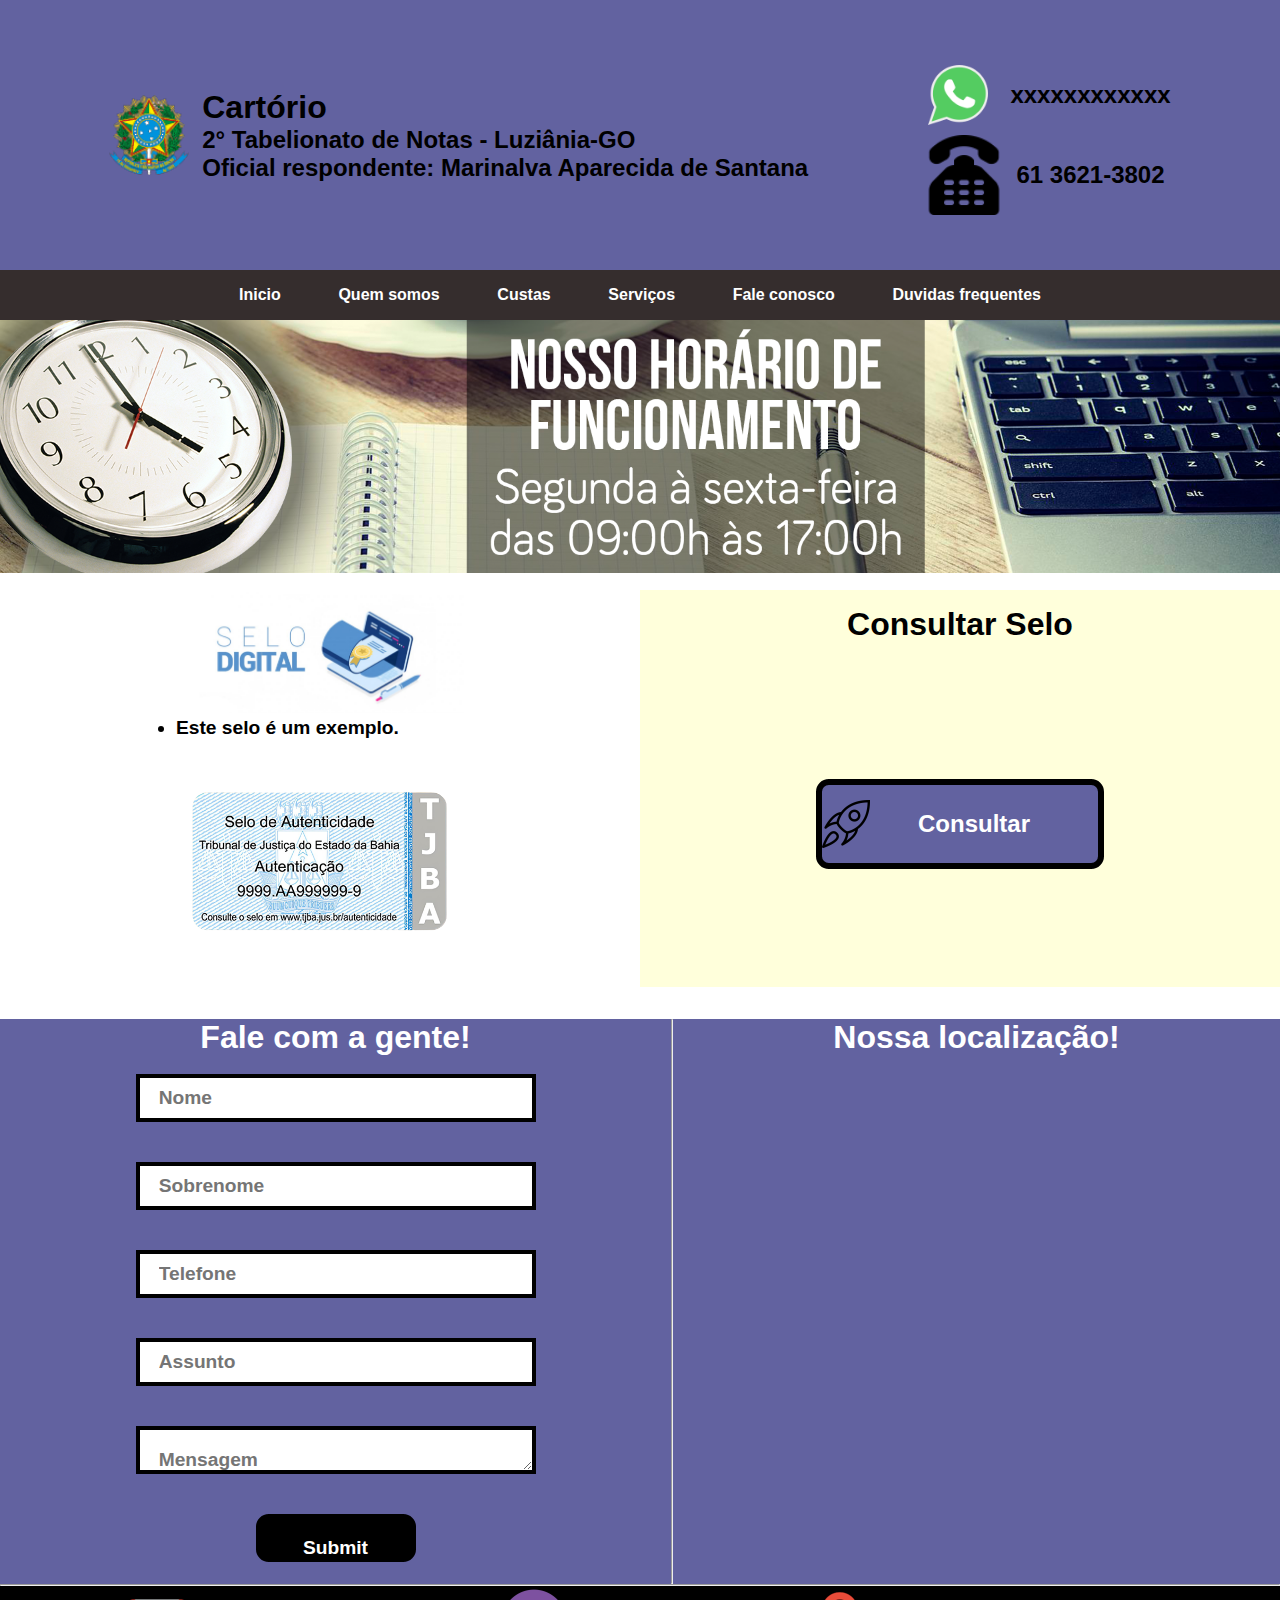
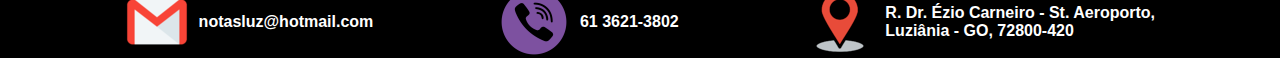
==== index.html @ 1b3fa3c2 "menu-responsivo" ====
<!DOCTYPE html>
<html lang="en">
  <head>
    <meta charset="UTF-8" />
    <meta http-equiv="X-UA-Compatible" content="IE=edge" />
    <meta name="viewport" content="width=device-width, initial-scale=1.0" />
    <link rel="stylesheet" href="./assets/css/style.css" />
    <title>2° Tabelionato de Notas</title>
  </head>
  <body>
    <div id="conteudo">
      <header class="menu">
        <div class="title">
          <img src="./assets/imagens/logo.png" alt="logo" />
          <div class="menu-left">
            <h1>Cartório</h1>
            <p>
              2° Tabelionato de Notas - Luziânia-GO <br />
              <span>Oficial respondente: Marinalva Aparecida de Santana</span>
            </p>
          </div>
        </div>
        <div class="info">
          <div class="wpp">
            <img src="./assets/imagens/icon-wpp.png" alt="logo-whatsapp" />
            <p>xxxxxxxxxxxx</p>
          </div>
          <div class="number">
            <img src="./assets/imagens/icon-phone.png" alt="logo-telefone" />
            <p>61 3621-3802</p>
          </div>
        </div>
      </header>
      <!-- fim do Menu-->
      <section class="menu-links">
        <div class="container-menu">
          <ul>
            <li><a href="index.html">Inicio</a></li>
            <li><a href="./assets/html/quem-somos.html">Quem somos</a></li>
            <li><a href="./assets/html/custas.html">Custas</a></li>
            <li><a href="./assets/html/serviços.html">Serviços</a></li>
            <li><a href="./assets/html/fale-conosco.html">Fale conosco</a></li>
            <li>
              <a href="./assets/html/duvidas-frequentes.html"
                >Duvidas frequentes</a
              >
            </li>
          </ul>
        </div>
        <div class="mobile-menu-icon">
          <button onclick="menuShow()">
            <img
              class="icon"
              src="./assets/img responsividade/menu_white_36dp.svg"
            />
          </button>
        </div>
      

      <div class="mobile-menu">
        <ul>
          <li><a href="#"></a>home</li>
          <li><a href="#"></a>habilidades</li>
          <li><a href="#"></a>sobre mim</li>
          <li><a href="#"></a>projetos</li>
        </ul>
      </div>
      </section>
      <!-- Fim links Menu-->
      <section class="container-carrossel">
        <div class="img-carrossel">
          <img
            src="./assets/imagens/funcionamento-banner1-1.png"
            alt="horario de funcionamento"
          />
        </div>
      </section>
      <!-- fim Carrossel-->
      <section class="container-selo">
        <div class="imgs-selo">
          <div class="img1"><img
            src="./assets/imagens/selo-digital.jpg"
            alt="consultar selo por meio digital"
          />
          <div class="img2"></div>
          
            <ul>
              <li class="texto-exemplo"
                style="
                  font-size: 1.2em;
                  font-family: Arial, Helvetica, sans-serif;
                "
              >
                Este selo é um exemplo.
              </li>
            </ul>
            <img src="./assets/imagens/selo.png" alt="" />
          </div>
        </div>
        <div class="btn-consulta">
          <div class="btn-consulta-title">
            <h2>Consultar Selo</h2>
          </div>
          <div class="btn-selo">
            <button class="button">
              <a href="https://see.tjgo.jus.br/buscas" target="_blank">
                <img
                  src="./assets/imagens/rocket_icon-icons.com_48236.png"
                  alt=""
                />Consultar
              </a>
            </button>
          </div>
        </div>
      </section>

      <section class="container-contato">
        <div class="conteudo-form">
          <h2>Fale com a gente!</h2>
          <form action="">
            <input type="text" placeholder="Nome" required/>
            <input type="text" placeholder="Sobrenome" required/>
            <input type="tel" placeholder="Telefone" required/>
            <input type="text" placeholder="Assunto" required/>
            <textarea placeholder="Mensagem" required></textarea >
            <input class="btn-submit" type="submit" placeholder="Enviar" />
          </form>
        </div>
        <hr>
        <div class="conteudo-local">
          <h2>Nossa localização!</h2>
          <iframe class="container-iframe"
            src="https://www.google.com/maps/embed?pb=!1m18!1m12!1m3!1d3830.2919889258137!2d-47.958994682556146!3d-16.256798799999988!2m3!1f0!2f0!3f0!3m2!1i1024!2i768!4f13.1!3m3!1m2!1s0x93599850d688ed85%3A0xb83ad8453ad398ca!2sTabelionato%202%C2%BA%20de%20Notas!5e0!3m2!1spt-BR!2sbr!4v1662607018866!5m2!1spt-BR!2sbr"
            
            style="border: 0"
            allowfullscreen=""
            loading="lazy"
            referrerpolicy="no-referrer-when-downgrade"
          ></iframe>
        </div>
      </section>
      <hr style="background-color: white" />
      <!-- Fim de Fale conosco-->
      <section class="container-info">
        <div class="caixa-email">
          <img src="./assets/imagens/email.png" alt="email-cartorio" />
          <p>notasluz@hotmail.com</p>
        </div>
        <div class="caixa-phone">
          <img
            src="./assets/imagens/phone_icon-icons.com_66151.png"
            alt="numero-cartorio"
          />
          <p>61 3621-3802</p>
        </div>
        <div class="caixa-localizacao">
          <img
            src="./assets/imagens/localizaçao.png"
            alt="localização-cartorio"
          />
          <p>
            R. Dr. Ézio Carneiro - St. Aeroporto,<br />
            Luziânia - GO, 72800-420
          </p>
        </div>
      </section>
    </div>
  </div>
  </body>
</html>
---- assets/css/style.css ----
* {
  margin: 0%;
  padding: 0%;
  box-sizing: border-box;
  font-family: Arial, Helvetica, sans-serif;
  font-weight: 700;
}
#conteudo {
  width: 100%;
  overflow: hidden;
}
.menu {
  width: 100%;
  height: 30vh;
  display: flex;
  justify-content: space-evenly;
  background-color: rgb(98, 98, 160);
  align-items: center;
}
.title {
  display: flex;
  align-items: center;
}
.menu img {
  margin-right: 0.8rem;
  width: 5rem;
  height: 5rem;
}
.menu p {
  font-size: 1.5rem;
}
.title {
  width: auto;
  display: flex;
  justify-content: space-between;
}
.info {
  display: flex;
  flex-direction: column;
  align-items: center;
}
.info span {
  margin: 1.2rem;
  font-size: 1rem;
}
.wpp,
.number {
  display: flex;
  align-items: center;
}
.menu-links {
  display: flex;
  justify-content: center;
  width: 100%;
  height: auto;
  background-color: rgb(53, 45, 45);
}
.container-menu ul {
  display: flex;
  list-style-type: none;
  text-decoration: none;
}
.container-menu ul li {
  padding: 1rem;
}
.container-menu ul li a {
  text-decoration: none;
  margin: 0.8rem;
  color: white;
}
.container-menu ul li a:hover {
  border-bottom: 1px solid white;
}
.img-carrossel img {
  width: 100%;
}

/* Container Selo */
.container-selo {
  width: 100%;
  height: auto;
  margin-top: 0.8rem;
  display: flex;
  justify-content: center;
}
.btn-consulta {
  width: 100%;
  display: flex;
  flex-direction: column;
  align-items: center;
  background-color: rgb(255, 255, 219);
}
.btn-consulta-title {
  width: 100%;
  height: auto;
  display: flex;
}
.btn-consulta-title h2 {
  width: 100%;
  margin-top: 1rem;
  font-size: 2rem;
  font-family: Arial, Helvetica, sans-serif;
  text-align: center;
}
.imgs-selo {
  width: 100%;
  display: flex;
  justify-content: center;
  align-items: center;
}
.imgs-selo img {
  width: 18rem;
  max-width: 31rem;
}
.img2 {
  display: flex;
  justify-content: center;
  width: 100%;
}
.img2 img {
  width: 21rem;
}
.btn-selo {
  text-align: center;
  display: flex;
  align-items: center;
  height: 100%;
}
.btn-consulta button {
  display: flex;
  align-items: center;
  width: 18rem;
  height: 10vh;
  font-size: 1.5rem;
  margin-top: 0.8em;
  background-color: rgb(98, 98, 160);
  color: white;
  border-radius: 0.8rem;
}
.button {
  border: 0.4rem solid black;
  display: flex;
}

.btn-consulta button img {
  margin-right: 3rem;
}
.btn-consulta button a {
  display: flex;
  align-items: center;
  width: 100%;
  height: 100%;
  list-style-type: none;
  text-decoration: none;
  color: white;
}

/* CONTATO */
.container-contato {
  background-color: rgb(98, 98, 160);
  color: white;
  width: 100%;

  overflow: hidden;
  margin-top: 2rem;
  display: flex;
  justify-content: space-evenly;
}
.conteudo-form {
  width: 100%;
  max-width: 31rem;
}
.conteudo-form h2 {
  text-align: center;
  font-size: 2rem;
}
.conteudo-form form {
  width: 100%;
  height: 100%;
  display: flex;
  align-items: center;
  justify-content: center;
  flex-direction: column;
}
.conteudo-form form input,
textarea {
  border: 4px solid black;
  padding: 1em;
  width: 25rem;
  height: 3rem;
  margin-bottom: 2.5rem;
  font-size: 1.2rem;
}

.btn-submit {
  border: 1px solid blue;
  display: flex;
  justify-content: center;
  align-items: center;
  cursor: pointer;
  max-width: 10rem;
  font-size: 1.4em;
  background-color: black;
  color: white;
  border-radius: 0.8rem;
}

.container-iframe {
  width: 27rem;
  height: 21rem;
}
.conteudo-local iframe {
  margin-top: 5rem;
}
.conteudo-local h2 {
  text-align: center;
  font-size: 2rem;
}
/* conteudo info */
.container-info {
  width: 100%;
  display: flex;
  justify-content: space-evenly;
  background-color: black;
  color: white;
}
.container-info div {
  display: flex;
  align-items: center;
}
.container-info div img {
  margin-right: 0.6rem;
}
.mobile-menu {
  display: none;
}
.mobile-menu-icon {
  display: none;
}

@media screen and (max-width: 590px) {
  .info {
    display: none;
  }
  .container-selo {
    display: flex;
    flex-direction: column;
  }
  .container-contato {
    display: flex;
    flex-direction: column;
  }
  .container-info {
    display: none;
  }
  .container-menu {
    display: none;
  }
  .title {
    flex-direction: column;
  }
  .container-selo {
    flex-direction: column;
  }
  .menu-left p,
  span {
    font-size: 0.8rem;
  }
  .btn-consulta {
    max-width: 15rem;
    margin: auto;
  }
  header {
    flex-direction: column;
  }
}
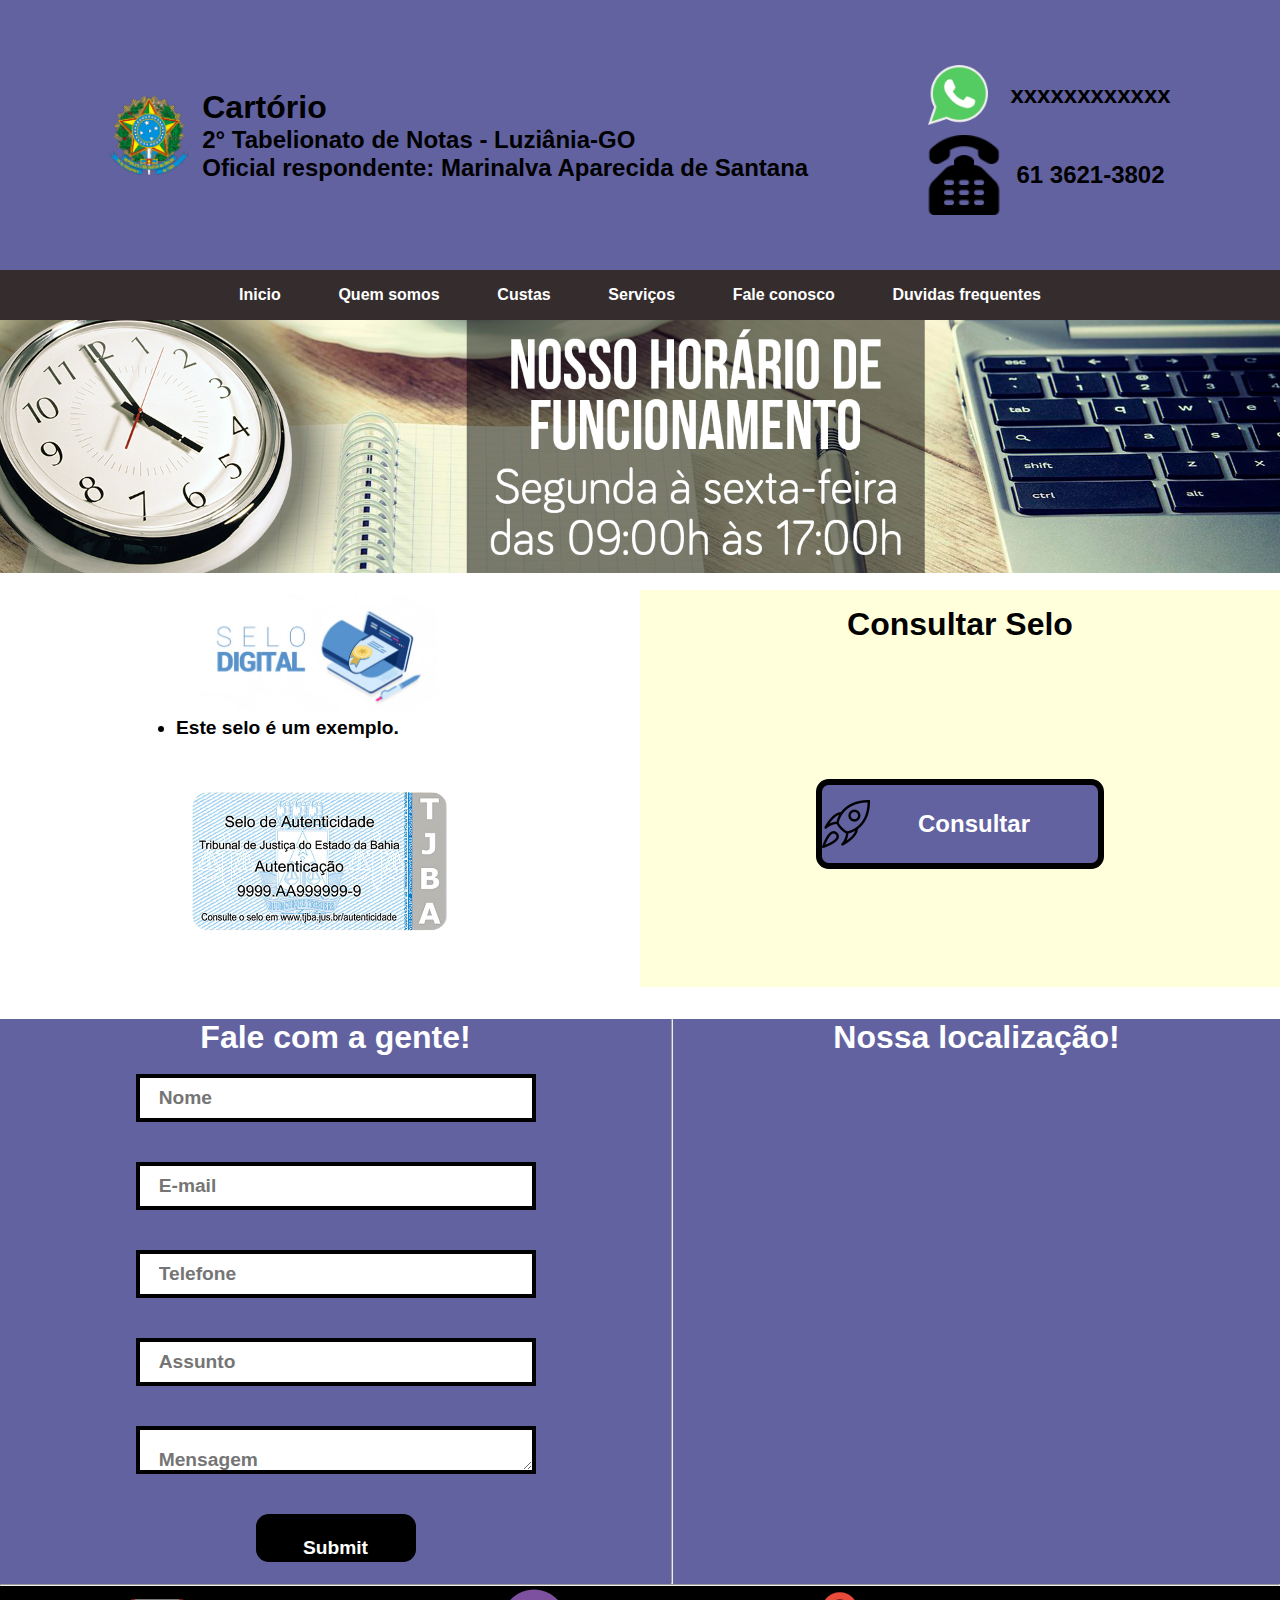
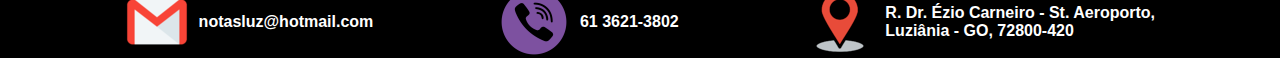
==== commit f9104536: "envio de email" ====
--- a/index.html
+++ b/index.html
@@ -51,7 +51,7 @@
           <button onclick="menuShow()">
             <img
               class="icon"
-              src="./assets/img responsividade/menu_white_36dp.svg"
+              src="assets/imagens/menu_white_36dp.svg"
             />
           </button>
         </div>
@@ -59,10 +59,16 @@
 
       <div class="mobile-menu">
         <ul>
-          <li><a href="#"></a>home</li>
-          <li><a href="#"></a>habilidades</li>
-          <li><a href="#"></a>sobre mim</li>
-          <li><a href="#"></a>projetos</li>
+          <li><a href="index.html">Inicio</a></li>
+          <li><a href="./assets/html/quem-somos.html">Quem somos</a></li>
+          <li><a href="./assets/html/custas.html">Custas</a></li>
+          <li><a href="./assets/html/serviços.html">Serviços</a></li>
+          <li><a href="./assets/html/fale-conosco.html">Fale conosco</a></li>
+          <li>
+            <a href="./assets/html/duvidas-frequentes.html"
+              >Duvidas frequentes</a
+            >
+          </li>
         </ul>
       </div>
       </section>
@@ -117,12 +123,12 @@
       <section class="container-contato">
         <div class="conteudo-form">
           <h2>Fale com a gente!</h2>
-          <form action="">
-            <input type="text" placeholder="Nome" required/>
-            <input type="text" placeholder="Sobrenome" required/>
-            <input type="tel" placeholder="Telefone" required/>
-            <input type="text" placeholder="Assunto" required/>
-            <textarea placeholder="Mensagem" required></textarea >
+          <form action="https://formsubmit.co/jg005478@gmail.com" method="post">
+            <input type="text" name="name" placeholder="Nome" required/>
+            <input type="email" name="email" placeholder="E-mail" required/>
+            <input type="tel" name="telefone" placeholder="Telefone" required/>
+            <input type="text" name="assunto" placeholder="Assunto" required/>
+            <textarea name="mensagem" placeholder="Mensagem" required></textarea >
             <input class="btn-submit" type="submit" placeholder="Enviar" />
           </form>
         </div>
@@ -166,5 +172,6 @@
       </section>
     </div>
   </div>
+  <script src="./assets/js/script.js"></script>
   </body>
 </html>
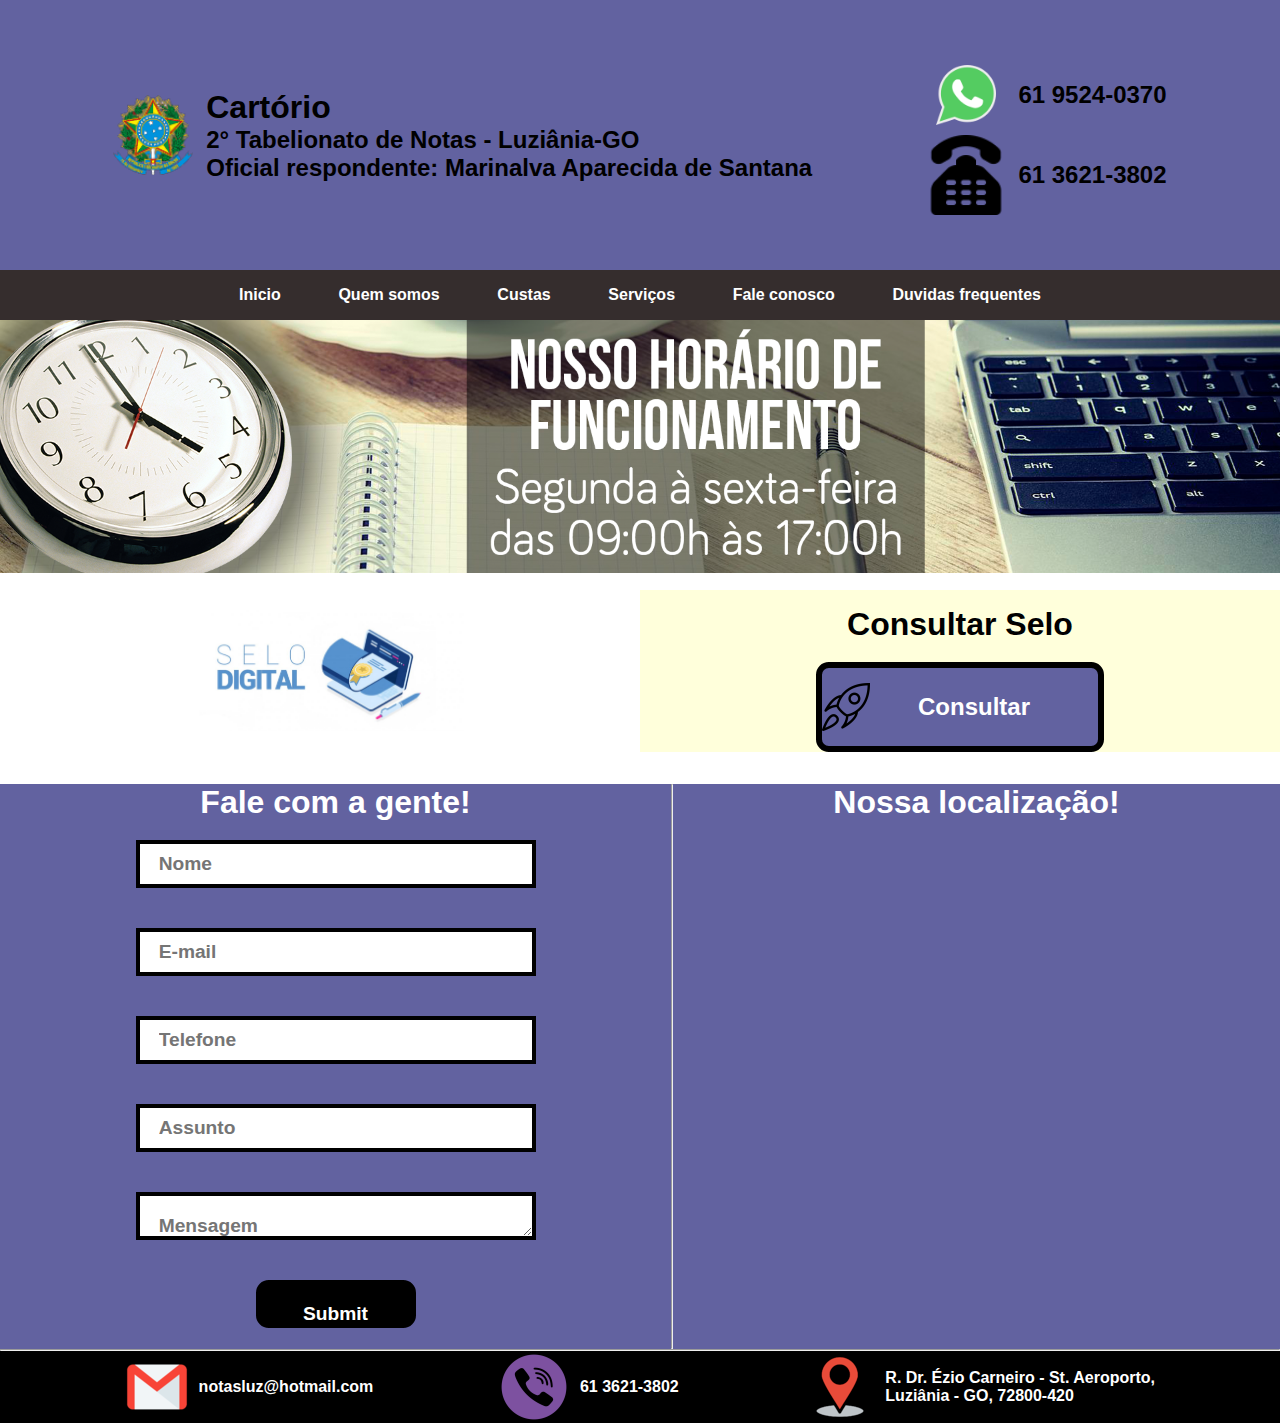
==== commit 35e0b578: "sistema de envio de email" ====
--- a/index.html
+++ b/index.html
@@ -3,6 +3,9 @@
   <head>
     <meta charset="UTF-8" />
     <meta http-equiv="X-UA-Compatible" content="IE=edge" />
+    <link rel="icon" type="image/png" href="./assets/imagens/favicon.ico"/>
+    <meta name="description" content=" 2° tabelionato de Notas de Luziânia Goiás,Trazendo aos clientes satisfação e maior entendimento
+    sobre seu pretendido negócio Jurídico. ">
     <meta name="viewport" content="width=device-width, initial-scale=1.0" />
     <link rel="stylesheet" href="./assets/css/style.css" />
     <title>2° Tabelionato de Notas</title>
@@ -23,7 +26,7 @@
         <div class="info">
           <div class="wpp">
             <img src="./assets/imagens/icon-wpp.png" alt="logo-whatsapp" />
-            <p>xxxxxxxxxxxx</p>
+            <p>61 9524-0370</p>
           </div>
           <div class="number">
             <img src="./assets/imagens/icon-phone.png" alt="logo-telefone" />
@@ -90,17 +93,8 @@
           />
           <div class="img2"></div>
           
-            <ul>
-              <li class="texto-exemplo"
-                style="
-                  font-size: 1.2em;
-                  font-family: Arial, Helvetica, sans-serif;
-                "
-              >
-                Este selo é um exemplo.
-              </li>
-            </ul>
-            <img src="./assets/imagens/selo.png" alt="" />
+    
+           
           </div>
         </div>
         <div class="btn-consulta">
@@ -129,7 +123,8 @@
             <input type="tel" name="telefone" placeholder="Telefone" required/>
             <input type="text" name="assunto" placeholder="Assunto" required/>
             <textarea name="mensagem" placeholder="Mensagem" required></textarea >
-            <input class="btn-submit" type="submit" placeholder="Enviar" />
+              <input type="hidden" name="_next" value="https://2-tab-luziania.vercel.app/assets/html/thanks.html">
+            <input id="bt-submit" class="btn-submit" type="submit" placeholder="Enviar" />
           </form>
         </div>
         <hr>
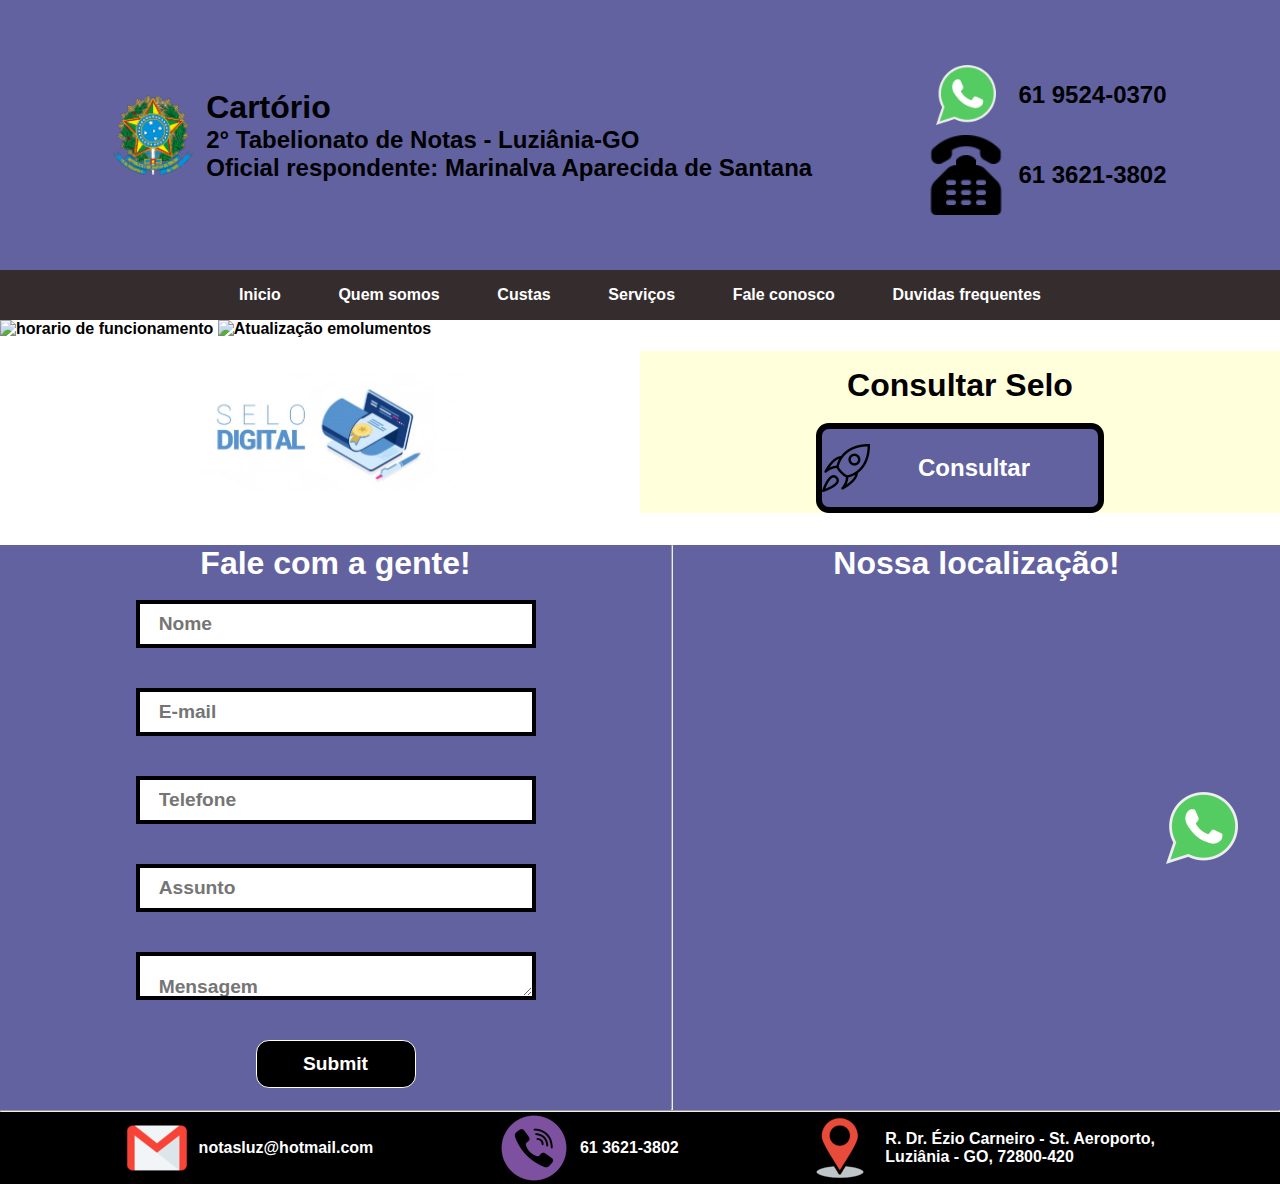
==== commit 5f29d558: "criando descrição do Cartorio" ====
--- a/index.html
+++ b/index.html
@@ -4,8 +4,7 @@
     <meta charset="UTF-8" />
     <meta http-equiv="X-UA-Compatible" content="IE=edge" />
     <link rel="icon" type="image/png" href="./assets/imagens/favicon.ico"/>
-    <meta name="description" content=" 2° tabelionato de Notas de Luziânia Goiás,Trazendo aos clientes satisfação e maior entendimento
-    sobre seu pretendido negócio Jurídico. ">
+    <meta name="description" content=" 2° Tabelionato de Notas de Luziânia - GO, Endereço: R. Dr. Ézio Carneiro - St. Aeroporto, Luziânia - GO, 72800-420 - Centro. O titular cartorário é Marinalva Aparecida de Santana. O horário de atendimento do cartório é De 2ª a 6ª feira, das 8h às 17h.">
     <meta name="viewport" content="width=device-width, initial-scale=1.0" />
     <link rel="stylesheet" href="./assets/css/style.css" />
     <title>2° Tabelionato de Notas</title>
@@ -77,11 +76,12 @@
       </section>
       <!-- Fim links Menu-->
       <section class="container-carrossel">
-        <div class="img-carrossel">
+        <div class="img-carrossel" id="img-carrossel">
           <img
-            src="./assets/imagens/funcionamento-banner1-1.png"
+            src="./assets/imagens/Apresentação1.png"
             alt="horario de funcionamento"
           />
+          <img src="/assets/imagens/AtualizacaoCustas.png" alt="Atualização emolumentos">
         </div>
       </section>
       <!-- fim Carrossel-->
@@ -106,7 +106,7 @@
               <a href="https://see.tjgo.jus.br/buscas" target="_blank">
                 <img
                   src="./assets/imagens/rocket_icon-icons.com_48236.png"
-                  alt=""
+                  alt="consulta-selo"
                 />Consultar
               </a>
             </button>
@@ -117,13 +117,13 @@
       <section class="container-contato">
         <div class="conteudo-form">
           <h2>Fale com a gente!</h2>
-          <form action="https://formsubmit.co/jg005478@gmail.com" method="post">
+          <form action="https://formsubmit.co/notasluz@hotmail.com" method="post">
             <input type="text" name="name" placeholder="Nome" required/>
             <input type="email" name="email" placeholder="E-mail" required/>
             <input type="tel" name="telefone" placeholder="Telefone" required/>
             <input type="text" name="assunto" placeholder="Assunto" required/>
             <textarea name="mensagem" placeholder="Mensagem" required></textarea >
-              <input type="hidden" name="_next" value="https://2-tab-luziania.vercel.app/assets/html/thanks.html">
+              <input type="hidden" name="_next" value="http://www.2tabluziania.com.br/thanks.html">
             <input id="bt-submit" class="btn-submit" type="submit" placeholder="Enviar" />
           </form>
         </div>
@@ -167,6 +167,12 @@
       </section>
     </div>
   </div>
+  <a  href="https://web.whatsapp.com/send?phone=556195240370"
+  target="_blank"
+  style="position:fixed;bottom:20px;right:30px;">
+  <img src="/assets/imagens/icon-wpp.png" alt="fale-conosco-pelo-Whatsapp">
+  
+</a>
   <script src="./assets/js/script.js"></script>
   </body>
 </html>
--- a/assets/css/style.css
+++ b/assets/css/style.css
@@ -160,7 +160,6 @@
   background-color: rgb(98, 98, 160);
   color: white;
   width: 100%;
-
   overflow: hidden;
   margin-top: 2rem;
   display: flex;
@@ -193,7 +192,6 @@
 }
 
 .btn-submit {
-  border: 1px solid blue;
   display: flex;
   justify-content: center;
   align-items: center;
@@ -204,6 +202,12 @@
   color: white;
   border-radius: 0.8rem;
 }
+#bt-submit {
+  display: inline-block;
+  text-align: center;
+  border: 1px solid white;
+  padding: 0%;
+}
 
 .container-iframe {
   width: 27rem;
@@ -237,6 +241,19 @@
 .mobile-menu-icon {
   display: none;
 }
+/* Pagina de Agradecimento */
+.caixa-agradecimento {
+  display: flex;
+  justify-content: center;
+  flex-direction: column;
+  width: 100%;
+  height: 60vh;
+}
+.caixa-agradecimento .conteudo-p,
+.conteudo-span {
+  font-size: 2.5rem;
+  text-align: center;
+}
 
 @media screen and (max-width: 590px) {
   .info {
@@ -262,9 +279,12 @@
   .container-selo {
     flex-direction: column;
   }
+  .menu-left h1 {
+    text-align: center;
+  }
   .menu-left p,
   span {
-    font-size: 0.8rem;
+    font-size: 1.4rem;
   }
   .btn-consulta {
     max-width: 15rem;
@@ -273,4 +293,70 @@
   header {
     flex-direction: column;
   }
-}
+  .mobile-menu-icon {
+    display: block;
+  }
+  .mobile-menu-icon img {
+    height: 7vh;
+  }
+  .mobile-menu-icon button {
+    background-color: black;
+    background-color: transparent;
+    margin-right: 10px;
+  }
+  .menu-links {
+    display: flex;
+    justify-content: flex-start;
+  }
+  .open {
+    display: block;
+  }
+
+  .mobile-menu ul {
+    font-size: 1.4rem;
+    text-transform: uppercase;
+    display: flex;
+    flex-direction: column;
+    text-align: center;
+    margin-top: 30%;
+    padding-bottom: 1rem;
+  }
+  .mobile-menu ul li {
+    margin: 15px;
+    list-style-type: none;
+  }
+
+  .mobile-menu {
+    position: relative;
+    margin-top: 70px;
+    margin-right: 75px;
+    width: 100%;
+    height: 80vh;
+  }
+  .mobile-menu a {
+    text-decoration: none;
+    color: rgb(245, 237, 237);
+    font-size: 1.2rem;
+    cursor: pointer;
+  }
+  .mobile-menu a:hover {
+    padding: 10px;
+    border-radius: 5px;
+  }
+  .conteudo-form {
+    display: none;
+  }
+  .formulario {
+    display: block;
+  }
+  .caixa-agradecimento {
+    display: flex;
+    justify-content: center;
+    width: 100%;
+    height: 60vh;
+  }
+  .caixa-agradecimento .conteudo-p,
+  .conteudo-span {
+    font-size: 2.5rem;
+  }
+}
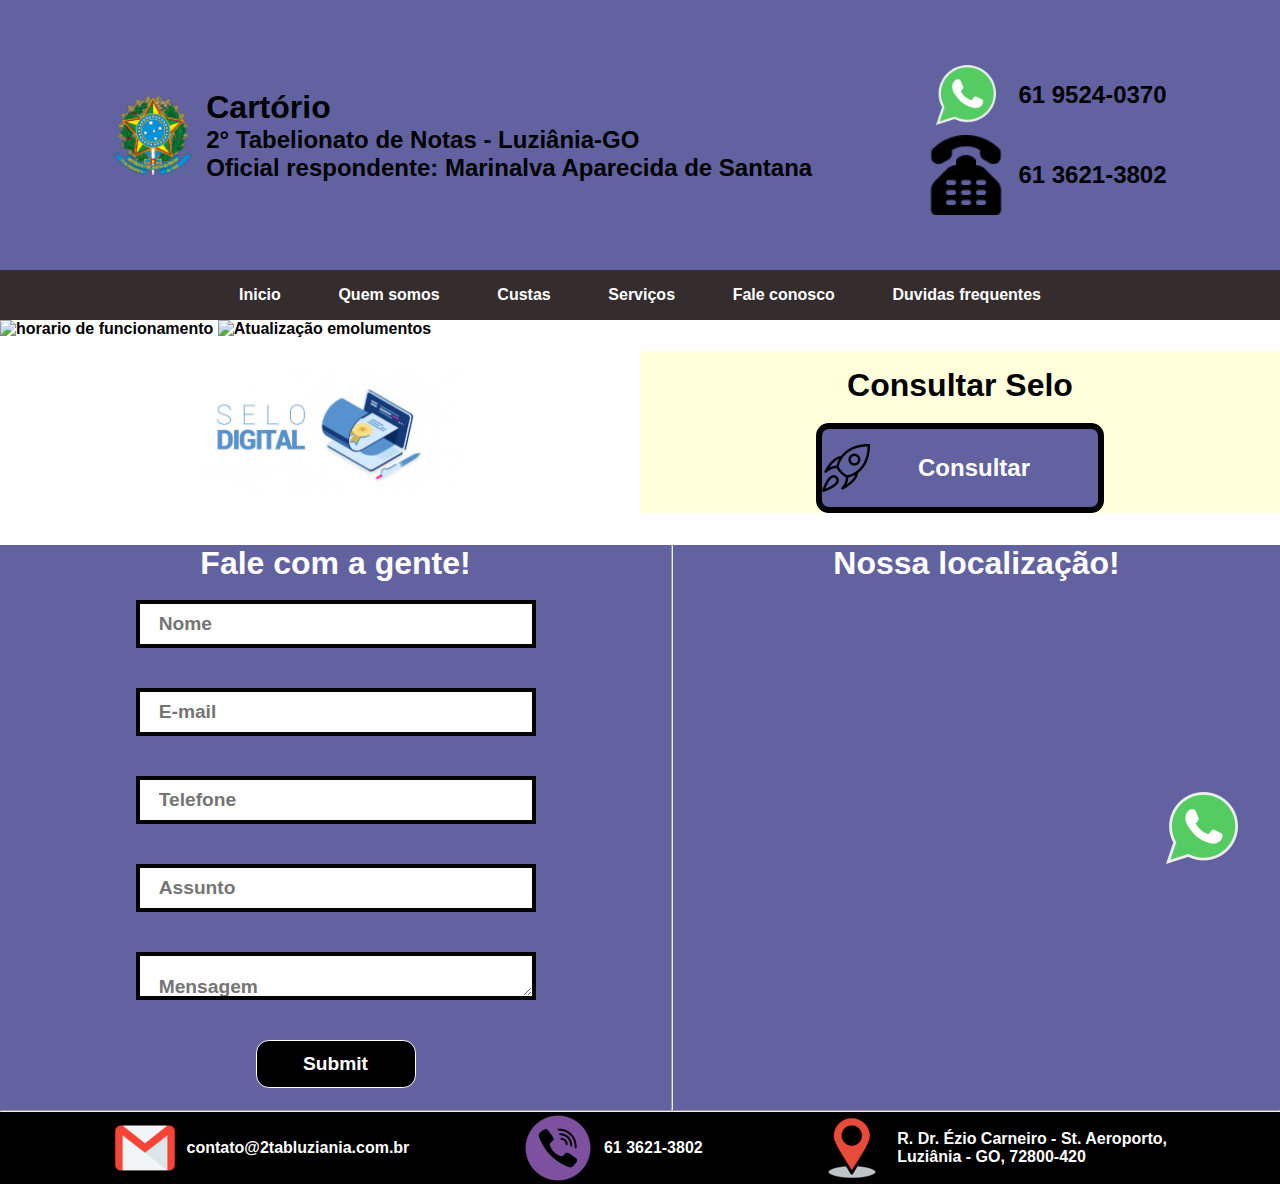
==== commit 77c747b3: "atualizando email para contato" ====
--- a/index.html
+++ b/index.html
@@ -4,7 +4,7 @@
     <meta charset="UTF-8" />
     <meta http-equiv="X-UA-Compatible" content="IE=edge" />
     <link rel="icon" type="image/png" href="./assets/imagens/favicon.ico"/>
-    <meta name="description" content=" 2° Tabelionato de Notas de Luziânia - GO, Endereço: R. Dr. Ézio Carneiro - St. Aeroporto, Luziânia - GO, 72800-420 - Centro. O titular cartorário é Marinalva Aparecida de Santana. O horário de atendimento do cartório é De 2ª a 6ª feira, das 8h às 17h.">
+    <meta name="description" content=" Cartório, 2° Tabelionato de Notas de Luziânia - GO, Endereço: R. Dr. Ézio Carneiro - St. Aeroporto, Luziânia - GO, 72800-420 - Centro. O titular cartorário é Marinalva Aparecida de Santana. O horário de atendimento do cartório é De 2ª a 6ª feira, das 8h às 17h. Cartório 2° de notas Luziânia-GO">
     <meta name="viewport" content="width=device-width, initial-scale=1.0" />
     <link rel="stylesheet" href="./assets/css/style.css" />
     <title>2° Tabelionato de Notas</title>
@@ -117,7 +117,7 @@
       <section class="container-contato">
         <div class="conteudo-form">
           <h2>Fale com a gente!</h2>
-          <form action="https://formsubmit.co/notasluz@hotmail.com" method="post">
+          <form action="https://formsubmit.co/contato@2tabluziania.com.br" method="post">
             <input type="text" name="name" placeholder="Nome" required/>
             <input type="email" name="email" placeholder="E-mail" required/>
             <input type="tel" name="telefone" placeholder="Telefone" required/>
@@ -145,7 +145,7 @@
       <section class="container-info">
         <div class="caixa-email">
           <img src="./assets/imagens/email.png" alt="email-cartorio" />
-          <p>notasluz@hotmail.com</p>
+          <p>contato@2tabluziania.com.br</p>
         </div>
         <div class="caixa-phone">
           <img
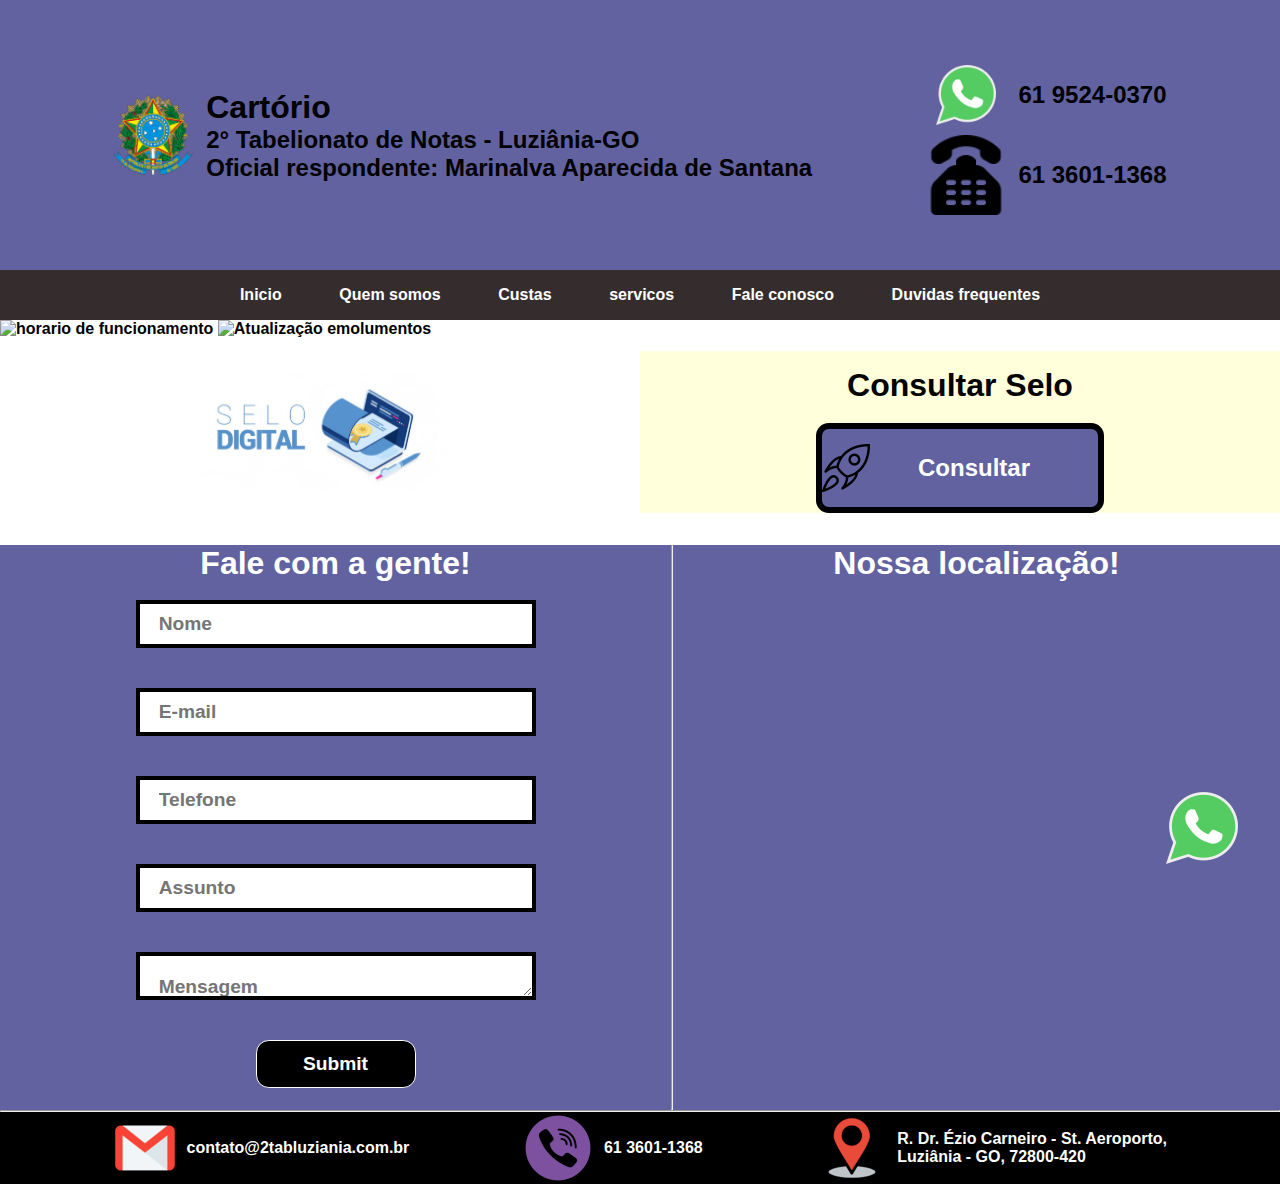
==== commit 438d807e: "feat: correções de nome de arquivos e atualização do numero de telefone" ====
--- a/index.html
+++ b/index.html
@@ -29,7 +29,7 @@
           </div>
           <div class="number">
             <img src="./assets/imagens/icon-phone.png" alt="logo-telefone" />
-            <p>61 3621-3802</p>
+            <p>61 3601-1368</p>
           </div>
         </div>
       </header>
@@ -38,12 +38,12 @@
         <div class="container-menu">
           <ul>
             <li><a href="index.html">Inicio</a></li>
-            <li><a href="./assets/html/quem-somos.html">Quem somos</a></li>
+            <li><a href="./assets/html/quemSomos.html">Quem somos</a></li>
             <li><a href="./assets/html/custas.html">Custas</a></li>
-            <li><a href="./assets/html/serviços.html">Serviços</a></li>
-            <li><a href="./assets/html/fale-conosco.html">Fale conosco</a></li>
+            <li><a href="./assets/html/servicos.html">servicos</a></li>
+            <li><a href="./assets/html/faleConosco.html">Fale conosco</a></li>
             <li>
-              <a href="./assets/html/duvidas-frequentes.html"
+              <a href="./assets/html/duvidasFrequentes.html"
                 >Duvidas frequentes</a
               >
             </li>
@@ -62,12 +62,12 @@
       <div class="mobile-menu">
         <ul>
           <li><a href="index.html">Inicio</a></li>
-          <li><a href="./assets/html/quem-somos.html">Quem somos</a></li>
+          <li><a href="./assets/html/quemSomos.html">Quem somos</a></li>
           <li><a href="./assets/html/custas.html">Custas</a></li>
-          <li><a href="./assets/html/serviços.html">Serviços</a></li>
-          <li><a href="./assets/html/fale-conosco.html">Fale conosco</a></li>
+          <li><a href="./assets/html/servicos.html">servicos</a></li>
+          <li><a href="./assets/html/faleConosco.html">Fale conosco</a></li>
           <li>
-            <a href="./assets/html/duvidas-frequentes.html"
+            <a href="./assets/html/duvidasFrequentes.html"
               >Duvidas frequentes</a
             >
           </li>
@@ -152,7 +152,7 @@
             src="./assets/imagens/phone_icon-icons.com_66151.png"
             alt="numero-cartorio"
           />
-          <p>61 3621-3802</p>
+          <p>61 3601-1368</p>
         </div>
         <div class="caixa-localizacao">
           <img
@@ -170,7 +170,7 @@
   <a  href="https://web.whatsapp.com/send?phone=556195240370"
   target="_blank"
   style="position:fixed;bottom:20px;right:30px;">
-  <img src="/assets/imagens/icon-wpp.png" alt="fale-conosco-pelo-Whatsapp">
+  <img src="/assets/imagens/icon-wpp.png" alt="faleConosco-pelo-Whatsapp">
   
 </a>
   <script src="./assets/js/script.js"></script>
